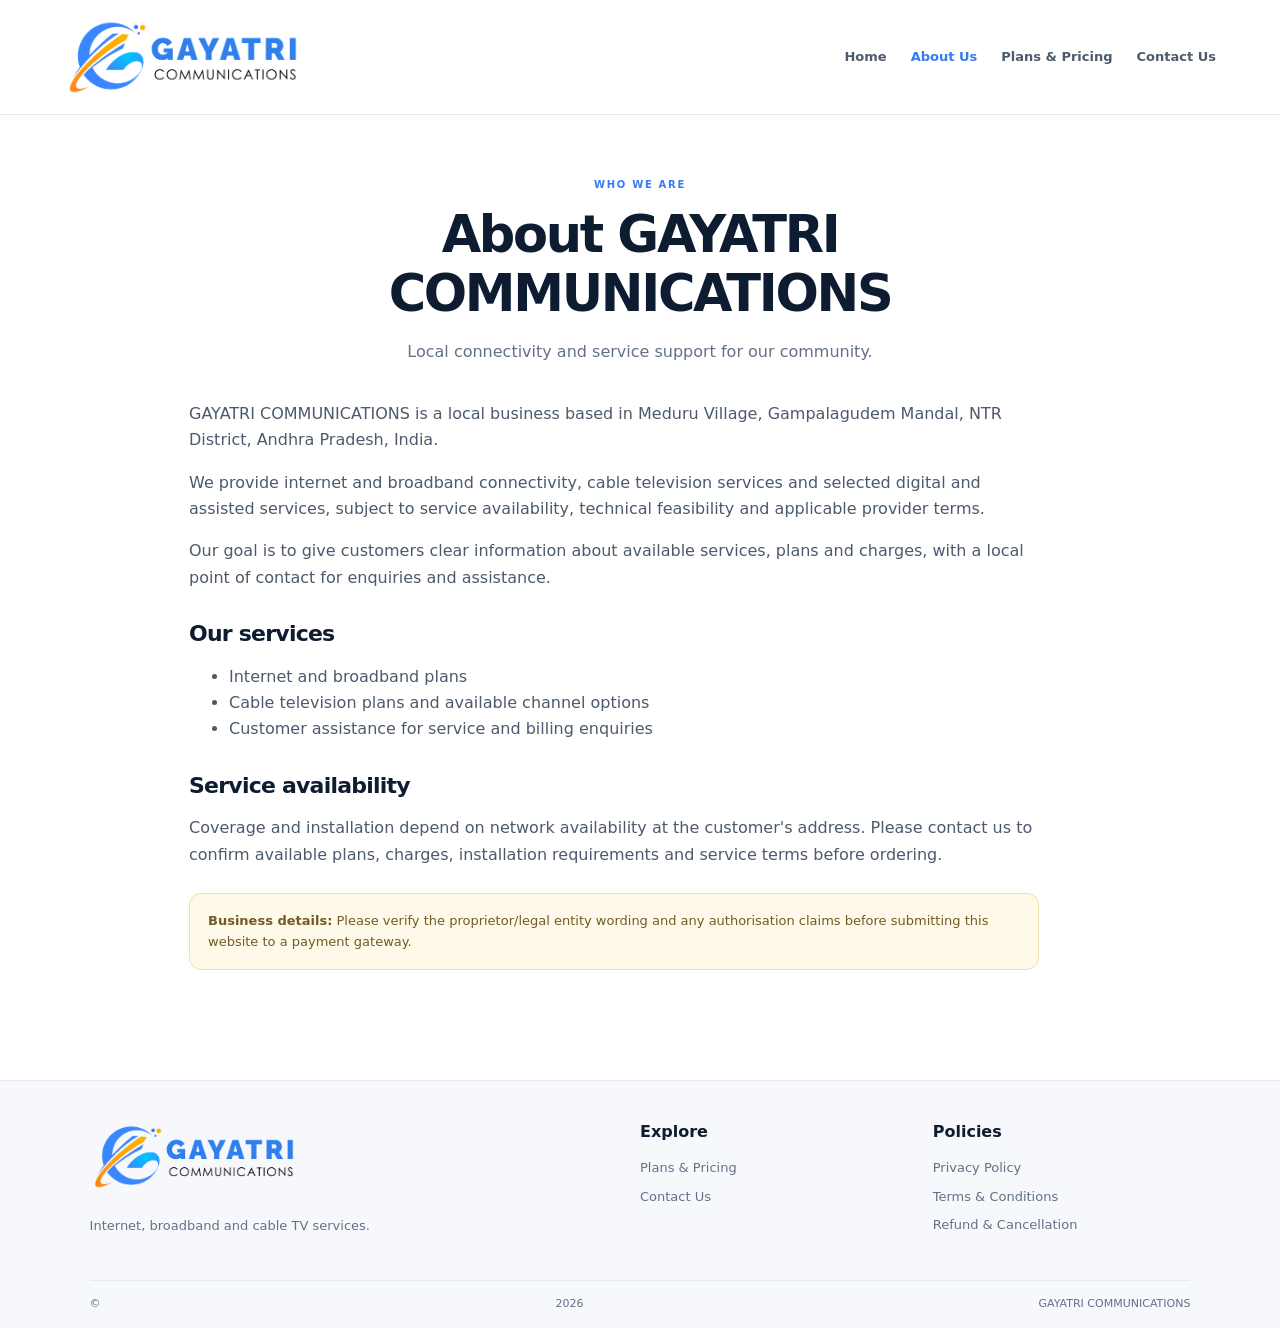
==== about-us.html @ 08e88072 "Add files via upload" ====
<!doctype html><html lang="en"><head><meta charset="utf-8"><meta name="viewport" content="width=device-width,initial-scale=1"><title>About Us | GAYATRI COMMUNICATIONS</title><link rel="icon" href="logo-small.png"><link rel="stylesheet" href="styles.css"></head><body><header class="header"><a class="brand" href="index.html"><img src="logo.png" alt="GAYATRI COMMUNICATIONS logo"></a><button class="menu" aria-label="Toggle menu" onclick="document.querySelector('.nav').classList.toggle('show')">☰</button><nav class="nav"><a href="index.html">Home</a><a class="active" href="about-us.html">About Us</a><a href="services.html">Plans & Pricing</a><a href="contact-us.html">Contact Us</a></nav></header><main class="page"><div class="page-head"><span class="eyebrow">WHO WE ARE</span><h1>About GAYATRI COMMUNICATIONS</h1><p>Local connectivity and service support for our community.</p></div><section class="prose"><p>GAYATRI COMMUNICATIONS is a local business based in Meduru Village, Gampalagudem Mandal, NTR District, Andhra Pradesh, India.</p><p>We provide internet and broadband connectivity, cable television services and selected digital and assisted services, subject to service availability, technical feasibility and applicable provider terms.</p><p>Our goal is to give customers clear information about available services, plans and charges, with a local point of contact for enquiries and assistance.</p><h2>Our services</h2><ul><li>Internet and broadband plans</li><li>Cable television plans and available channel options</li><li>Customer assistance for service and billing enquiries</li></ul><h2>Service availability</h2><p>Coverage and installation depend on network availability at the customer's address. Please contact us to confirm available plans, charges, installation requirements and service terms before ordering.</p><div class="notice"><strong>Business details:</strong> Please verify the proprietor/legal entity wording and any authorisation claims before submitting this website to a payment gateway.</div></section></main>
<footer><div class="footer-main"><div class="footer-about"><img src="logo.png" alt="GAYATRI COMMUNICATIONS"><p>Internet, broadband and cable TV services.</p></div><div><h4>Explore</h4><a href="services.html">Plans & Pricing</a><a href="contact-us.html">Contact Us</a></div><div><h4>Policies</h4><a href="privacy-policy.html">Privacy Policy</a><a href="terms-and-conditions.html">Terms & Conditions</a><a href="refund-policy.html">Refund & Cancellation</a></div></div><div class="footer-bottom">© <span id="year"></span> GAYATRI COMMUNICATIONS</div></footer><script src="script.js"></script></body></html>
---- styles.css ----
:root{--blue:#347cf0;--blue2:#11b6e8;--orange:#ff9c18;--ink:#13223a;--muted:#637187;--line:#e3eaf2;--pale:#f4f8ff;--navy:#0e1c32}*{box-sizing:border-box}html{scroll-behavior:smooth}body{margin:0;font-family:Inter,system-ui,-apple-system,"Segoe UI",Arial,sans-serif;color:var(--ink);line-height:1.65;background:#fff}a{color:inherit;text-decoration:none}.header{display:flex;align-items:center;justify-content:space-between;gap:25px;padding:14px max(5vw,20px);border-bottom:1px solid var(--line);background:#fff;position:sticky;top:0;z-index:10}.brand img{width:240px;max-width:35vw;height:auto;display:block}.nav{display:flex;gap:24px;align-items:center;font-size:13px;font-weight:700}.nav a{color:#4e5b6d}.nav a:hover,.nav a.active{color:var(--blue)}.menu{display:none;border:1px solid var(--line);background:white;border-radius:9px;padding:7px 12px;font-size:20px}.hero{display:grid;grid-template-columns:1.2fr .8fr;gap:30px;align-items:center;padding:85px max(7vw,24px) 90px;background:radial-gradient(ellipse at 82% 20%,#d8f6ff 0,transparent 36%),linear-gradient(125deg,#f5f8ff,#fff 65%);overflow:hidden}.hero-copy{max-width:680px}.pill{display:inline-block;background:#e7f1ff;color:#2368ca;border-radius:100px;padding:7px 12px;font-size:10px;font-weight:850;letter-spacing:.12em}.hero h1{font-size:clamp(40px,5.3vw,68px);line-height:1.08;letter-spacing:-.055em;color:var(--navy);margin:22px 0}.hero h1 em{font-style:normal;color:var(--blue)}.hero-copy>p{color:var(--muted);max-width:600px}.buttons{display:flex;gap:12px;flex-wrap:wrap;margin-top:26px}.btn{display:inline-flex;align-items:center;gap:12px;padding:12px 19px;border-radius:10px;background:var(--blue);color:#fff;font-size:13px;font-weight:800;border:1px solid var(--blue)}.btn:hover{filter:brightness(.94)}.btn.secondary{background:white;color:var(--blue)}.small{font-size:12px}.muted{color:var(--muted)}.hero-art{height:330px;position:relative;display:grid;place-items:center}.orbit{position:absolute;border:1px solid #b8e5ff;border-radius:50%;transform:rotate(-24deg)}.orbit1{width:330px;height:250px}.orbit2{width:250px;height:340px}.signal{width:185px;height:185px;border-radius:48px;display:grid;place-items:center;font-size:130px;color:white;background:linear-gradient(145deg,var(--blue),var(--blue2));box-shadow:0 28px 60px #347cf044;transform:rotate(-9deg)}.art-card{position:absolute;bottom:18px;right:0;background:#fff;border:1px solid var(--line);border-radius:14px;padding:15px 22px;box-shadow:0 15px 40px #0e1c3212;font-size:14px}.art-card span:last-child{font-size:12px;color:var(--muted)}.art-dot{display:inline-block;width:8px;height:8px;border-radius:50%;background:#1fb981;margin-right:7px}.trust{display:grid;grid-template-columns:repeat(3,1fr);padding:23px max(7vw,24px);background:var(--navy);color:#fff;gap:20px}.trust div{display:flex;flex-direction:column}.trust b{font-size:15px}.trust span{font-size:12px;color:#bdcbe0}.section{padding:78px max(7vw,24px)}.section-title{text-align:center;max-width:660px;margin:0 auto 32px}.eyebrow{font-size:10px;letter-spacing:.17em;font-weight:900;color:var(--blue)}h2{font-size:clamp(27px,3.4vw,39px);line-height:1.2;letter-spacing:-.035em;color:var(--navy);margin:10px 0}.section-title p,.plan-preview p,.cta p{color:var(--muted)}.service-grid{display:grid;grid-template-columns:repeat(3,1fr);gap:18px}.service-card{padding:27px;border:1px solid var(--line);border-radius:17px;box-shadow:0 10px 30px #0e1c3207}.service-icon{display:grid;place-items:center;width:47px;height:47px;border-radius:14px;background:#e6f3ff;color:var(--blue);font-size:27px}.service-card h3{margin:17px 0 7px;color:var(--navy)}.service-card p{color:var(--muted);font-size:14px}.service-card>a{display:inline-block;color:var(--blue);font-size:13px;font-weight:800;margin-top:10px}.plan-preview{margin:0 max(7vw,24px) 75px;padding:32px;border:1px solid var(--line);border-radius:18px;display:flex;align-items:center;justify-content:space-between;gap:20px;background:var(--pale)}.plan-preview h2{max-width:570px}.plan-preview p{margin-bottom:0}.cta{background:var(--navy);padding:38px max(7vw,24px);display:flex;justify-content:space-between;align-items:center;gap:25px;color:#fff}.cta h2{color:#fff}.cta p{color:#c5d2e4}.btn.light{background:#fff;color:var(--navy);border-color:#fff}footer{background:#f6f8fc;padding:38px max(7vw,24px) 15px;border-top:1px solid var(--line)}.footer-main{display:grid;grid-template-columns:2fr 1fr 1fr;gap:35px;padding-bottom:30px}.footer-about img{width:210px;max-width:100%}.footer-about p{max-width:300px;color:var(--muted);font-size:13px}.footer-main h4{margin:0 0 12px;color:var(--navy)}.footer-main>div:not(:first-child)>a{display:block;font-size:13px;color:var(--muted);margin:7px 0}.footer-bottom{border-top:1px solid var(--line);padding-top:14px;display:flex;justify-content:space-between;gap:15px;color:var(--muted);font-size:11px}.page{max-width:950px;margin:0 auto;padding:55px 24px 85px;min-height:58vh}.page.wide{max-width:1120px}.page-head{text-align:center;margin-bottom:35px}.page-head h1{font-size:clamp(34px,5vw,51px);line-height:1.15;letter-spacing:-.045em;color:var(--navy);margin:10px 0}.page-head p{color:var(--muted)}.prose{max-width:850px}.prose h2{font-size:22px;margin-top:30px}.prose p,.prose li{color:#4c5a6c}.notice{margin:25px 0;padding:16px 18px;border-radius:12px;border:1px solid #f1dfad;background:#fff9e9;color:#725b24;font-size:13px}.contact-layout{display:grid;grid-template-columns:1.1fr .9fr;gap:22px}.contact-card,.contact-side{border:1px solid var(--line);border-radius:17px;padding:27px}.contact-card h2,.contact-side h2{font-size:23px}.contact-card p{color:var(--muted);font-size:14px}.contact-card a{color:var(--blue);font-weight:650}.contact-side{background:var(--pale)}.contact-side p{font-size:14px;color:var(--muted)}.tax-note{display:inline-block!important;background:#fff6e7;color:#815313!important;border:1px solid #f3dfb8;padding:9px 14px;border-radius:9px;font-size:13px}.pricing-grid{display:grid;grid-template-columns:1fr 1fr;gap:22px}.price-panel{border:1px solid var(--line);border-radius:18px;padding:26px;overflow:hidden}.price-panel h2{font-size:26px;margin:4px 0}.price-panel>p{margin-top:0;font-size:13px}.price-panel.featured{border-color:#a8cbff;box-shadow:0 12px 36px #347cf014}.popular{display:inline-block;background:#e8f2ff;color:#2465bf;border-radius:30px;padding:5px 10px;font-size:9px;font-weight:900;letter-spacing:.1em}.price-list{margin-top:20px}.price-row{display:flex;justify-content:space-between;align-items:center;gap:12px;padding:15px 0;border-bottom:1px solid var(--line)}.price-row:last-child{border-bottom:0}.price-row b{display:block;font-size:15px;color:var(--navy)}.price-row small{display:block;color:var(--muted);font-size:11px}.price-row strong{color:#09824b;font-size:21px;white-space:nowrap}.price-row strong span{display:block;text-align:right;font-size:10px;font-weight:500;color:var(--muted)}.offer{margin:25px 0;padding:27px;border-radius:16px;background:var(--pale);border:1px solid var(--line)}.offer h2{font-size:26px}.offer p{color:#4c5a6c}.center{text-align:center;margin-top:30px}@media(max-width:760px){.header{flex-wrap:wrap}.brand img{width:190px;max-width:55vw}.menu{display:block}.nav{display:none;width:100%;flex-direction:column;align-items:flex-start;gap:12px;padding:8px 0}.nav.show{display:flex}.hero{grid-template-columns:1fr;padding-top:58px;padding-bottom:55px}.hero-art{height:240px}.signal{width:140px;height:140px;font-size:100px}.orbit1{width:250px;height:190px}.orbit2{width:190px;height:250px}.trust{padding:20px 24px;grid-template-columns:1fr;gap:13px}.section{padding:55px 22px}.service-grid,.pricing-grid,.contact-layout{grid-template-columns:1fr}.plan-preview,.cta{align-items:flex-start;flex-direction:column}.plan-preview{margin:0 22px 55px;padding:24px}.footer-main{grid-template-columns:1fr 1fr;gap:24px}.footer-about{grid-column:1/-1}.footer-bottom{flex-direction:column;gap:5px}.page{padding:40px 20px 65px}.price-panel{padding:20px}.price-row strong{font-size:19px}}
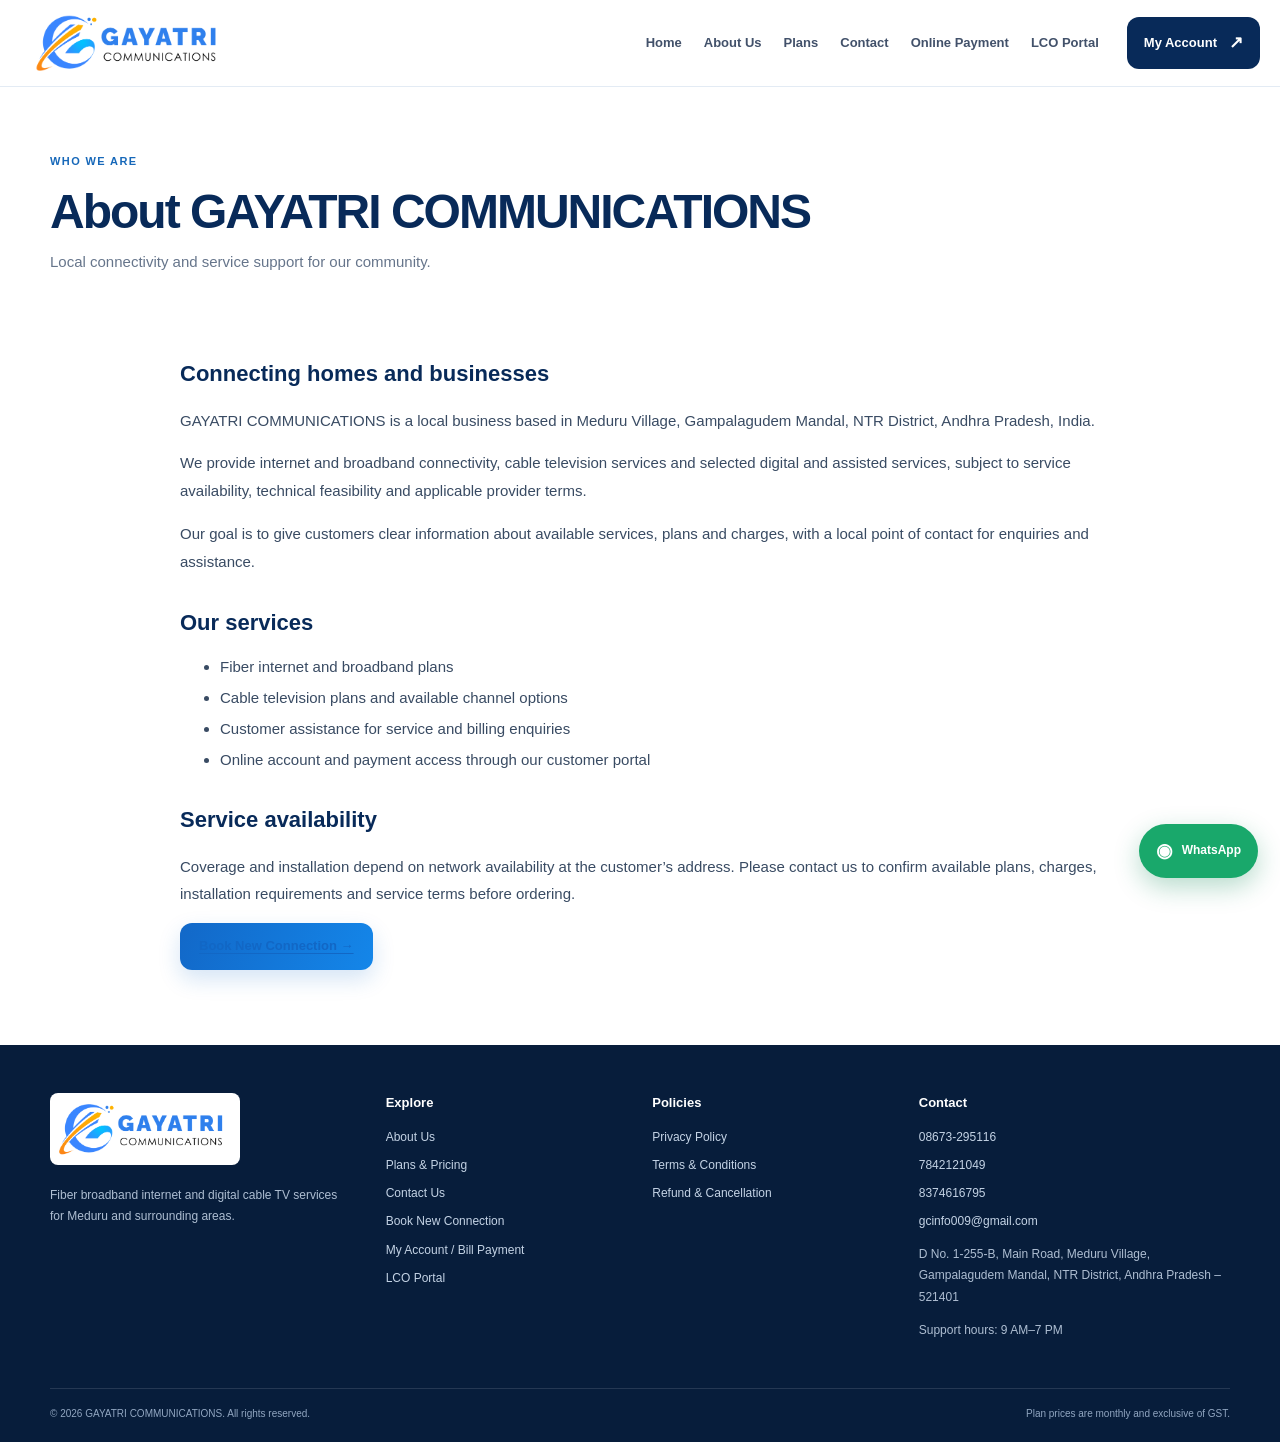
==== commit e43798a9: "Add files via upload" ====
--- a/about-us.html
+++ b/about-us.html
@@ -1,2 +1 @@
-<!doctype html><html lang="en"><head><meta charset="utf-8"><meta name="viewport" content="width=device-width,initial-scale=1"><title>About Us | GAYATRI COMMUNICATIONS</title><link rel="icon" href="logo-small.png"><link rel="stylesheet" href="styles.css"></head><body><header class="header"><a class="brand" href="index.html"><img src="logo.png" alt="GAYATRI COMMUNICATIONS logo"></a><button class="menu" aria-label="Toggle menu" onclick="document.querySelector('.nav').classList.toggle('show')">☰</button><nav class="nav"><a href="index.html">Home</a><a class="active" href="about-us.html">About Us</a><a href="services.html">Plans & Pricing</a><a href="contact-us.html">Contact Us</a></nav></header><main class="page"><div class="page-head"><span class="eyebrow">WHO WE ARE</span><h1>About GAYATRI COMMUNICATIONS</h1><p>Local connectivity and service support for our community.</p></div><section class="prose"><p>GAYATRI COMMUNICATIONS is a local business based in Meduru Village, Gampalagudem Mandal, NTR District, Andhra Pradesh, India.</p><p>We provide internet and broadband connectivity, cable television services and selected digital and assisted services, subject to service availability, technical feasibility and applicable provider terms.</p><p>Our goal is to give customers clear information about available services, plans and charges, with a local point of contact for enquiries and assistance.</p><h2>Our services</h2><ul><li>Internet and broadband plans</li><li>Cable television plans and available channel options</li><li>Customer assistance for service and billing enquiries</li></ul><h2>Service availability</h2><p>Coverage and installation depend on network availability at the customer's address. Please contact us to confirm available plans, charges, installation requirements and service terms before ordering.</p><div class="notice"><strong>Business details:</strong> Please verify the proprietor/legal entity wording and any authorisation claims before submitting this website to a payment gateway.</div></section></main>
-<footer><div class="footer-main"><div class="footer-about"><img src="logo.png" alt="GAYATRI COMMUNICATIONS"><p>Internet, broadband and cable TV services.</p></div><div><h4>Explore</h4><a href="services.html">Plans & Pricing</a><a href="contact-us.html">Contact Us</a></div><div><h4>Policies</h4><a href="privacy-policy.html">Privacy Policy</a><a href="terms-and-conditions.html">Terms & Conditions</a><a href="refund-policy.html">Refund & Cancellation</a></div></div><div class="footer-bottom">© <span id="year"></span> GAYATRI COMMUNICATIONS</div></footer><script src="script.js"></script></body></html>+<!doctype html><html lang="en"><head><meta charset="utf-8"><meta name="viewport" content="width=device-width,initial-scale=1"><meta name="description" content="Learn about GAYATRI COMMUNICATIONS, a local provider of broadband internet and digital cable TV services in Meduru, Andhra Pradesh."><meta name="theme-color" content="#092b5b"><title>About Us | GAYATRI COMMUNICATIONS</title><link rel="icon" href="logo-small.png"><link rel="stylesheet" href="styles.css"></head><body><header class="site-header"><div class="header-inner"><a class="brand" href="index.html" aria-label="GAYATRI COMMUNICATIONS home"><img src="logo.png" alt="GAYATRI COMMUNICATIONS"></a><button class="menu-toggle" aria-label="Open navigation" aria-expanded="false">☰</button><nav class="site-nav" aria-label="Main navigation"><a href="index.html">Home</a><a href="about-us.html">About Us</a><a href="services.html">Plans</a><a href="contact-us.html">Contact</a><a href="https://myaccount.gcinfo.in" target="_blank" rel="noopener noreferrer">Online Payment</a><a href="https://sms.vdigital.co.in/login" target="_blank" rel="noopener noreferrer">LCO Portal</a></nav><a class="header-cta" href="https://myaccount.gcinfo.in" target="_blank" rel="noopener noreferrer">My Account <span>↗</span></a></div></header><main><section class="page-hero section-wrap"><span class="eyebrow">WHO WE ARE</span><h1>About GAYATRI COMMUNICATIONS</h1><p>Local connectivity and service support for our community.</p></section><section class="section-wrap prose-page"><h2>Connecting homes and businesses</h2><p>GAYATRI COMMUNICATIONS is a local business based in Meduru Village, Gampalagudem Mandal, NTR District, Andhra Pradesh, India.</p><p>We provide internet and broadband connectivity, cable television services and selected digital and assisted services, subject to service availability, technical feasibility and applicable provider terms.</p><p>Our goal is to give customers clear information about available services, plans and charges, with a local point of contact for enquiries and assistance.</p><h2>Our services</h2><ul><li>Fiber internet and broadband plans</li><li>Cable television plans and available channel options</li><li>Customer assistance for service and billing enquiries</li><li>Online account and payment access through our customer portal</li></ul><h2>Service availability</h2><p>Coverage and installation depend on network availability at the customer’s address. Please contact us to confirm available plans, charges, installation requirements and service terms before ordering.</p><a class="btn btn-primary" href="https://myaccount.gcinfo.in/book-connection" target="_blank" rel="noopener noreferrer">Book New Connection →</a></section></main><footer class="site-footer"><div class="footer-grid"><div class="footer-brand"><a href="index.html"><img src="logo.png" alt="GAYATRI COMMUNICATIONS"></a><p>Fiber broadband internet and digital cable TV services for Meduru and surrounding areas.</p></div><div><h3>Explore</h3><a href="about-us.html">About Us</a><a href="services.html">Plans & Pricing</a><a href="contact-us.html">Contact Us</a><a href="https://myaccount.gcinfo.in/book-connection" target="_blank" rel="noopener noreferrer">Book New Connection</a><a href="https://myaccount.gcinfo.in" target="_blank" rel="noopener noreferrer">My Account / Bill Payment</a><a href="https://sms.vdigital.co.in/login" target="_blank" rel="noopener noreferrer">LCO Portal</a></div><div><h3>Policies</h3><a href="privacy-policy.html">Privacy Policy</a><a href="terms-and-conditions.html">Terms &amp; Conditions</a><a href="refund-policy.html">Refund &amp; Cancellation</a></div><div><h3>Contact</h3><a href="tel:08673295116">08673-295116</a><a href="tel:7842121049">7842121049</a><a href="tel:8374616795">8374616795</a><a href="mailto:gcinfo009@gmail.com">gcinfo009@gmail.com</a><p>D No. 1-255-B, Main Road, Meduru Village, Gampalagudem Mandal, NTR District, Andhra Pradesh – 521401</p><p>Support hours: 9 AM–7 PM</p></div></div><div class="footer-bottom"><span>© <span id="year"></span> GAYATRI COMMUNICATIONS. All rights reserved.</span><span>Plan prices are monthly and exclusive of GST.</span></div></footer><a class="floating-wa" href="https://wa.me/918374616795?text=Hello%20GAYATRI%20COMMUNICATIONS%2C%20I%20need%20assistance." target="_blank" rel="noopener noreferrer" aria-label="Chat with GAYATRI COMMUNICATIONS on WhatsApp"><span aria-hidden="true">◉</span><b>WhatsApp</b></a><script src="script.js" defer></script></body></html>
--- a/styles.css
+++ b/styles.css
@@ -1 +1,3 @@
-:root{--blue:#347cf0;--blue2:#11b6e8;--orange:#ff9c18;--ink:#13223a;--muted:#637187;--line:#e3eaf2;--pale:#f4f8ff;--navy:#0e1c32}*{box-sizing:border-box}html{scroll-behavior:smooth}body{margin:0;font-family:Inter,system-ui,-apple-system,"Segoe UI",Arial,sans-serif;color:var(--ink);line-height:1.65;background:#fff}a{color:inherit;text-decoration:none}.header{display:flex;align-items:center;justify-content:space-between;gap:25px;padding:14px max(5vw,20px);border-bottom:1px solid var(--line);background:#fff;position:sticky;top:0;z-index:10}.brand img{width:240px;max-width:35vw;height:auto;display:block}.nav{display:flex;gap:24px;align-items:center;font-size:13px;font-weight:700}.nav a{color:#4e5b6d}.nav a:hover,.nav a.active{color:var(--blue)}.menu{display:none;border:1px solid var(--line);background:white;border-radius:9px;padding:7px 12px;font-size:20px}.hero{display:grid;grid-template-columns:1.2fr .8fr;gap:30px;align-items:center;padding:85px max(7vw,24px) 90px;background:radial-gradient(ellipse at 82% 20%,#d8f6ff 0,transparent 36%),linear-gradient(125deg,#f5f8ff,#fff 65%);overflow:hidden}.hero-copy{max-width:680px}.pill{display:inline-block;background:#e7f1ff;color:#2368ca;border-radius:100px;padding:7px 12px;font-size:10px;font-weight:850;letter-spacing:.12em}.hero h1{font-size:clamp(40px,5.3vw,68px);line-height:1.08;letter-spacing:-.055em;color:var(--navy);margin:22px 0}.hero h1 em{font-style:normal;color:var(--blue)}.hero-copy>p{color:var(--muted);max-width:600px}.buttons{display:flex;gap:12px;flex-wrap:wrap;margin-top:26px}.btn{display:inline-flex;align-items:center;gap:12px;padding:12px 19px;border-radius:10px;background:var(--blue);color:#fff;font-size:13px;font-weight:800;border:1px solid var(--blue)}.btn:hover{filter:brightness(.94)}.btn.secondary{background:white;color:var(--blue)}.small{font-size:12px}.muted{color:var(--muted)}.hero-art{height:330px;position:relative;display:grid;place-items:center}.orbit{position:absolute;border:1px solid #b8e5ff;border-radius:50%;transform:rotate(-24deg)}.orbit1{width:330px;height:250px}.orbit2{width:250px;height:340px}.signal{width:185px;height:185px;border-radius:48px;display:grid;place-items:center;font-size:130px;color:white;background:linear-gradient(145deg,var(--blue),var(--blue2));box-shadow:0 28px 60px #347cf044;transform:rotate(-9deg)}.art-card{position:absolute;bottom:18px;right:0;background:#fff;border:1px solid var(--line);border-radius:14px;padding:15px 22px;box-shadow:0 15px 40px #0e1c3212;font-size:14px}.art-card span:last-child{font-size:12px;color:var(--muted)}.art-dot{display:inline-block;width:8px;height:8px;border-radius:50%;background:#1fb981;margin-right:7px}.trust{display:grid;grid-template-columns:repeat(3,1fr);padding:23px max(7vw,24px);background:var(--navy);color:#fff;gap:20px}.trust div{display:flex;flex-direction:column}.trust b{font-size:15px}.trust span{font-size:12px;color:#bdcbe0}.section{padding:78px max(7vw,24px)}.section-title{text-align:center;max-width:660px;margin:0 auto 32px}.eyebrow{font-size:10px;letter-spacing:.17em;font-weight:900;color:var(--blue)}h2{font-size:clamp(27px,3.4vw,39px);line-height:1.2;letter-spacing:-.035em;color:var(--navy);margin:10px 0}.section-title p,.plan-preview p,.cta p{color:var(--muted)}.service-grid{display:grid;grid-template-columns:repeat(3,1fr);gap:18px}.service-card{padding:27px;border:1px solid var(--line);border-radius:17px;box-shadow:0 10px 30px #0e1c3207}.service-icon{display:grid;place-items:center;width:47px;height:47px;border-radius:14px;background:#e6f3ff;color:var(--blue);font-size:27px}.service-card h3{margin:17px 0 7px;color:var(--navy)}.service-card p{color:var(--muted);font-size:14px}.service-card>a{display:inline-block;color:var(--blue);font-size:13px;font-weight:800;margin-top:10px}.plan-preview{margin:0 max(7vw,24px) 75px;padding:32px;border:1px solid var(--line);border-radius:18px;display:flex;align-items:center;justify-content:space-between;gap:20px;background:var(--pale)}.plan-preview h2{max-width:570px}.plan-preview p{margin-bottom:0}.cta{background:var(--navy);padding:38px max(7vw,24px);display:flex;justify-content:space-between;align-items:center;gap:25px;color:#fff}.cta h2{color:#fff}.cta p{color:#c5d2e4}.btn.light{background:#fff;color:var(--navy);border-color:#fff}footer{background:#f6f8fc;padding:38px max(7vw,24px) 15px;border-top:1px solid var(--line)}.footer-main{display:grid;grid-template-columns:2fr 1fr 1fr;gap:35px;padding-bottom:30px}.footer-about img{width:210px;max-width:100%}.footer-about p{max-width:300px;color:var(--muted);font-size:13px}.footer-main h4{margin:0 0 12px;color:var(--navy)}.footer-main>div:not(:first-child)>a{display:block;font-size:13px;color:var(--muted);margin:7px 0}.footer-bottom{border-top:1px solid var(--line);padding-top:14px;display:flex;justify-content:space-between;gap:15px;color:var(--muted);font-size:11px}.page{max-width:950px;margin:0 auto;padding:55px 24px 85px;min-height:58vh}.page.wide{max-width:1120px}.page-head{text-align:center;margin-bottom:35px}.page-head h1{font-size:clamp(34px,5vw,51px);line-height:1.15;letter-spacing:-.045em;color:var(--navy);margin:10px 0}.page-head p{color:var(--muted)}.prose{max-width:850px}.prose h2{font-size:22px;margin-top:30px}.prose p,.prose li{color:#4c5a6c}.notice{margin:25px 0;padding:16px 18px;border-radius:12px;border:1px solid #f1dfad;background:#fff9e9;color:#725b24;font-size:13px}.contact-layout{display:grid;grid-template-columns:1.1fr .9fr;gap:22px}.contact-card,.contact-side{border:1px solid var(--line);border-radius:17px;padding:27px}.contact-card h2,.contact-side h2{font-size:23px}.contact-card p{color:var(--muted);font-size:14px}.contact-card a{color:var(--blue);font-weight:650}.contact-side{background:var(--pale)}.contact-side p{font-size:14px;color:var(--muted)}.tax-note{display:inline-block!important;background:#fff6e7;color:#815313!important;border:1px solid #f3dfb8;padding:9px 14px;border-radius:9px;font-size:13px}.pricing-grid{display:grid;grid-template-columns:1fr 1fr;gap:22px}.price-panel{border:1px solid var(--line);border-radius:18px;padding:26px;overflow:hidden}.price-panel h2{font-size:26px;margin:4px 0}.price-panel>p{margin-top:0;font-size:13px}.price-panel.featured{border-color:#a8cbff;box-shadow:0 12px 36px #347cf014}.popular{display:inline-block;background:#e8f2ff;color:#2465bf;border-radius:30px;padding:5px 10px;font-size:9px;font-weight:900;letter-spacing:.1em}.price-list{margin-top:20px}.price-row{display:flex;justify-content:space-between;align-items:center;gap:12px;padding:15px 0;border-bottom:1px solid var(--line)}.price-row:last-child{border-bottom:0}.price-row b{display:block;font-size:15px;color:var(--navy)}.price-row small{display:block;color:var(--muted);font-size:11px}.price-row strong{color:#09824b;font-size:21px;white-space:nowrap}.price-row strong span{display:block;text-align:right;font-size:10px;font-weight:500;color:var(--muted)}.offer{margin:25px 0;padding:27px;border-radius:16px;background:var(--pale);border:1px solid var(--line)}.offer h2{font-size:26px}.offer p{color:#4c5a6c}.center{text-align:center;margin-top:30px}@media(max-width:760px){.header{flex-wrap:wrap}.brand img{width:190px;max-width:55vw}.menu{display:block}.nav{display:none;width:100%;flex-direction:column;align-items:flex-start;gap:12px;padding:8px 0}.nav.show{display:flex}.hero{grid-template-columns:1fr;padding-top:58px;padding-bottom:55px}.hero-art{height:240px}.signal{width:140px;height:140px;font-size:100px}.orbit1{width:250px;height:190px}.orbit2{width:190px;height:250px}.trust{padding:20px 24px;grid-template-columns:1fr;gap:13px}.section{padding:55px 22px}.service-grid,.pricing-grid,.contact-layout{grid-template-columns:1fr}.plan-preview,.cta{align-items:flex-start;flex-direction:column}.plan-preview{margin:0 22px 55px;padding:24px}.footer-main{grid-template-columns:1fr 1fr;gap:24px}.footer-about{grid-column:1/-1}.footer-bottom{flex-direction:column;gap:5px}.page{padding:40px 20px 65px}.price-panel{padding:20px}.price-row strong{font-size:19px}}+:root{--navy:#082a59;--blue:#1267c5;--blue2:#1685e8;--cyan:#39c3ec;--ink:#13233c;--muted:#66758b;--line:#e4eaf2;--pale:#f4f8fd;--green:#159b68;--radius:22px;--shadow:0 18px 48px rgba(11,46,91,.09)}*{box-sizing:border-box}html{scroll-behavior:smooth;scroll-padding-top:100px}body{margin:0;color:var(--ink);font-family:Arial,'Segoe UI',sans-serif;line-height:1.6;background:#fff}a{color:inherit;text-decoration:none}img{max-width:100%;height:auto}button,input,select,textarea{font:inherit}.section-wrap{width:min(1180px,calc(100% - 40px));margin-inline:auto}.site-header{position:sticky;top:0;z-index:50;background:rgba(255,255,255,.96);border-bottom:1px solid rgba(220,230,242,.8);backdrop-filter:blur(14px)}.header-inner{max-width:1240px;width:calc(100% - 40px);min-height:86px;margin:auto;display:flex;align-items:center;gap:28px}.brand{display:flex;align-items:center;flex-shrink:0}.brand img{width:214px;max-height:68px;object-fit:contain}.site-nav{display:flex;align-items:center;justify-content:center;gap:22px;margin-left:auto}.site-nav a{font-size:13px;font-weight:700;color:#42516a;white-space:nowrap;transition:color .2s}.site-nav a:hover,.site-nav a:focus{color:var(--blue)}.header-cta{display:inline-flex;align-items:center;gap:12px;background:var(--navy);color:#fff;padding:12px 17px;border-radius:12px;font-size:13px;font-weight:700;white-space:nowrap}.header-cta span{font-size:17px}.menu-toggle{display:none;background:#eef4fb;border:0;border-radius:10px;padding:8px 12px;font-size:23px;color:var(--navy)}.hero{display:grid;grid-template-columns:1.02fr .98fr;gap:42px;align-items:center;padding-top:56px;padding-bottom:60px}.eyebrow{display:inline-flex;align-items:center;gap:8px;color:#1768b9;font-size:11px;font-weight:800;letter-spacing:1.4px;text-transform:uppercase}.eyebrow i{width:8px;height:8px;border-radius:50%;background:#16b5dc;box-shadow:0 0 0 4px #e1f7fc}.hero h1,.page-hero h1{font-family:Arial,'Segoe UI',sans-serif;font-size:clamp(38px,4.5vw,60px);line-height:1.12;letter-spacing:-2px;color:var(--navy);margin:18px 0}.hero h1 span{color:var(--blue2)}.hero-lead{font-size:17px;max-width:570px;color:#65748a;line-height:1.8}.hero-buttons,.cta-buttons,.form-buttons{display:flex;flex-wrap:wrap;gap:12px;margin-top:27px}.btn{border:0;display:inline-flex;align-items:center;justify-content:center;gap:12px;padding:13px 19px;border-radius:12px;font-size:13px;font-weight:800;cursor:pointer;transition:transform .2s,box-shadow .2s}.btn:hover{transform:translateY(-2px)}.btn-primary{background:linear-gradient(110deg,#1268c8,#1486e9);color:white;box-shadow:0 9px 22px rgba(18,103,197,.18)}.btn-outline{border:1px solid #cdd9e8;color:var(--navy);background:white}.btn-light{background:#edf5ff;color:#155da9;width:100%;margin-top:18px}.btn-white{background:#fff;color:var(--navy)}.btn-whatsapp{background:#19a86b;color:#fff}.hero-trust{display:flex;flex-wrap:wrap;gap:15px;margin-top:25px;color:#5f6e82;font-size:11px;font-weight:700}.hero-trust span::first-letter{color:#13a66b}.hero-visual{position:relative;min-width:0}.hero-visual>img{display:block;width:100%;aspect-ratio:716/505;object-fit:cover;border-radius:26px;box-shadow:0 24px 65px rgba(14,73,133,.18)}.visual-tag{position:absolute;left:-20px;bottom:22px;display:flex;align-items:center;gap:12px;background:white;padding:14px 18px;border-radius:15px;box-shadow:var(--shadow)}.visual-tag strong,.visual-tag small{display:block}.visual-tag strong{font-size:12px;color:var(--navy)}.visual-tag small{font-size:11px;color:var(--muted);margin-top:2px}.signal-dot{width:12px;height:12px;background:#1bb77a;border-radius:50%;box-shadow:0 0 0 5px #e4f8ef}.benefit-band{background:#f5f9fe;border-top:1px solid #edf2f8;border-bottom:1px solid #edf2f8}.benefit-grid{display:grid;grid-template-columns:repeat(4,1fr);gap:24px;padding-top:28px;padding-bottom:28px}.benefit-grid article{display:flex;align-items:flex-start;gap:13px}.benefit-icon,.round-icon,.action-icon{display:grid;place-items:center;flex-shrink:0;width:44px;height:44px;border-radius:13px;background:#e5f2ff;color:#1768c2;font-size:23px;font-weight:700}.benefit-grid h3{font-size:14px;margin:0 0 4px;color:var(--navy)}.benefit-grid p{font-size:12px;color:var(--muted);line-height:1.6;margin:0}.section-pad{padding-top:75px;padding-bottom:75px}.section-heading{display:flex;align-items:end;justify-content:space-between;gap:20px;margin-bottom:28px}.section-heading h2,.cta-inner h2,.page-bottom-cta h2{font-family:Arial,'Segoe UI',sans-serif;color:var(--navy);font-size:clamp(27px,3vw,38px);line-height:1.2;letter-spacing:-1px;margin:9px 0}.section-heading p{margin:0;color:var(--muted);font-size:14px}.text-link{color:var(--blue);font-size:13px;font-weight:800;white-space:nowrap}.plan-preview-grid{display:grid;grid-template-columns:1fr 1fr;gap:22px}.plan-preview{border:1px solid #e0eaf5;border-radius:20px;padding:26px;background:linear-gradient(135deg,#fff,#f5faff)}.combo-preview{background:linear-gradient(135deg,#f7fcff,#edf7ff);border-color:#d7e9fa}.preview-head{display:flex;gap:13px;align-items:center;margin-bottom:22px}.preview-head h3{font-size:18px;margin:0;color:var(--navy)}.preview-head p{margin:2px 0 0;color:var(--muted);font-size:12px}.mini-plans{display:grid;gap:0}.mini-plans>div{display:flex;justify-content:space-between;align-items:center;padding:12px 0;border-top:1px solid #e5edf6;font-size:13px}.mini-plans>div span{font-weight:700}.mini-plans strong{color:var(--navy)}.mini-plans small{font-size:10px;font-weight:500;color:var(--muted)}.pricing-disclaimer{font-size:11px;color:var(--muted);margin-top:20px}.quick-actions-section{padding-bottom:76px}.action-grid{display:grid;grid-template-columns:repeat(3,1fr);gap:18px}.action-card{display:flex;gap:15px;border:1px solid var(--line);border-radius:18px;padding:22px;box-shadow:0 8px 24px rgba(9,47,93,.035);transition:transform .2s,border-color .2s}.action-card:hover{transform:translateY(-3px);border-color:#b9d8f7}.action-card h3{font-size:16px;color:var(--navy);margin:0 0 7px}.action-card p{font-size:12px;color:var(--muted);margin:0 0 14px;line-height:1.7}.action-card strong{font-size:11px;color:var(--blue)}.cta-strip{background:linear-gradient(110deg,#082a59,#105ba8);color:white}.cta-inner{display:flex;align-items:center;justify-content:space-between;gap:24px;padding-top:38px;padding-bottom:38px}.cta-inner .eyebrow{color:#8bdcf8}.cta-inner h2{color:white;margin:8px 0}.cta-inner p{margin:0;color:#d2e4f7;font-size:13px}.cta-buttons{margin:0}.site-footer{background:#071d3b;color:#d4dfef}.footer-grid{max-width:1180px;width:calc(100% - 40px);margin:auto;display:grid;grid-template-columns:1.3fr 1fr 1fr 1.35fr;gap:36px;padding:48px 0 34px}.footer-brand img{width:190px;max-height:72px;object-fit:contain;object-position:left center;background:#fff;border-radius:8px;padding:5px}.footer-brand p,.footer-grid p{font-size:12px;line-height:1.8;color:#aebed2}.footer-grid h3{font-size:13px;color:#fff;margin:0 0 14px}.footer-grid>div:not(:first-child)>a{display:block;font-size:12px;color:#c4d3e5;margin:9px 0}.footer-grid a:hover{color:#fff}.footer-bottom{border-top:1px solid rgba(255,255,255,.12);max-width:1180px;width:calc(100% - 40px);margin:auto;padding:17px 0 20px;display:flex;justify-content:space-between;gap:15px;color:#91a6c1;font-size:10px}.floating-wa{position:fixed;z-index:45;right:22px;bottom:22px;display:flex;align-items:center;gap:9px;background:#19a86b;color:#fff;border-radius:999px;padding:12px 17px;box-shadow:0 9px 26px rgba(17,135,85,.3);font-size:12px;font-weight:800}.floating-wa span{font-size:19px}.page-hero{padding-top:60px;padding-bottom:28px}.page-hero h1{font-size:clamp(34px,4vw,48px);margin:12px 0}.page-hero p{max-width:700px;color:var(--muted);margin:0;font-size:15px}.tax-pill{display:inline-block;margin-top:20px;background:#e8f4ff;color:#165da5;border:1px solid #d1e8fc;padding:9px 14px;border-radius:999px;font-size:12px;font-weight:800}.plan-list-section{padding-top:20px}.full-plan-grid{display:grid;grid-template-columns:repeat(3,1fr);gap:18px}.plan-card{border:1px solid #e1eaf5;border-radius:18px;padding:22px;background:white;box-shadow:0 8px 28px rgba(7,48,94,.045)}.plan-speed{font-size:15px;font-weight:800;color:var(--navy)}.plan-price{font-family:Arial,'Segoe UI',sans-serif;font-size:34px;font-weight:800;color:var(--blue);letter-spacing:-1px;margin-top:10px}.plan-period{font-size:11px;color:var(--muted)}.plan-tax{display:inline-block;background:#edf8f2;color:#16744e;font-size:10px;font-weight:800;padding:5px 9px;border-radius:6px;margin-top:10px}.plan-kind{font-size:11px;color:var(--muted);margin-top:12px}.plan-card>a{display:flex;justify-content:space-between;align-items:center;margin-top:18px;padding-top:14px;border-top:1px solid var(--line);font-size:12px;font-weight:800;color:var(--blue)}.combo-plan-section{background:#f4f9ff}.offer-box{margin-top:45px;margin-bottom:30px;border:1px solid #dceafa;background:#f8fbff;border-radius:20px;padding:28px}.offer-box h2{color:var(--navy);margin:8px 0}.offer-box p{margin:7px 0;font-size:14px}.offer-box small{display:block;color:var(--muted);font-size:11px;margin-top:15px}.page-bottom-cta{text-align:center;padding-top:30px;padding-bottom:75px}.page-bottom-cta p{color:var(--muted)}.prose-page{max-width:920px;padding-top:24px;padding-bottom:75px;font-size:15px;color:#394b63}.prose-page h2{font-family:Arial,'Segoe UI',sans-serif;color:var(--navy);font-size:22px;margin:30px 0 9px}.prose-page h3{color:var(--navy)}.prose-page p{line-height:1.85}.prose-page li{margin:7px 0}.prose-page a{color:var(--blue);text-decoration:underline;text-underline-offset:3px}.policy-head{padding-bottom:10px}.policy-content{margin-top:0}.contact-layout{display:grid;grid-template-columns:.85fr 1.15fr;gap:28px;padding-top:18px;padding-bottom:80px;align-items:start}.contact-info,.contact-form{border:1px solid var(--line);border-radius:22px;padding:28px;box-shadow:0 10px 35px rgba(9,47,93,.045)}.contact-info{background:#f7faff}.contact-info h2,.contact-form h2{font-family:Arial,'Segoe UI',sans-serif;color:var(--navy);font-size:24px;margin:10px 0}.contact-info>p,.contact-form>p{font-size:13px;color:var(--muted);line-height:1.8}.contact-detail{display:flex;gap:13px;margin:21px 0}.contact-detail>span{display:grid;place-items:center;flex-shrink:0;width:38px;height:38px;background:#e4f1ff;border-radius:11px;color:var(--blue);font-size:18px}.contact-detail b,.contact-detail a,.contact-detail p{display:block;font-size:12px}.contact-detail b{color:var(--navy);margin-bottom:4px}.contact-detail a{color:#1a68b8;margin:3px 0}.contact-detail p{margin:0;color:var(--muted);line-height:1.7}.contact-whatsapp{margin-top:8px}.contact-form label{display:block;font-size:12px;font-weight:800;color:var(--navy);margin:15px 0 6px}.contact-form input,.contact-form select,.contact-form textarea{width:100%;border:1px solid #d8e2ef;border-radius:10px;background:#fff;padding:12px 13px;outline:none;color:var(--ink);font-size:13px}.contact-form input:focus,.contact-form select:focus,.contact-form textarea:focus{border-color:#5ca4e7;box-shadow:0 0 0 3px #e8f4ff}.contact-form textarea{resize:vertical}.form-buttons{margin-top:18px}.form-buttons .btn{flex:1}.form-note,.form-status{font-size:11px!important;color:var(--muted)}.form-status{color:#1267c5!important;min-height:1em}.small{font-size:11px;color:var(--muted)}
+@media(max-width:1050px){.header-inner{gap:14px}.brand img{width:170px}.site-nav{gap:13px}.site-nav a{font-size:12px}.header-cta{padding:11px 12px}.hero{gap:25px}.footer-grid{gap:24px}}@media(max-width:820px){.header-inner{min-height:74px;flex-wrap:wrap;justify-content:space-between;padding:8px 0;position:relative}.brand img{width:174px;max-height:56px}.menu-toggle{display:block;margin-left:auto}.header-cta{font-size:12px;padding:10px 12px}.site-nav{display:none;order:4;width:100%;margin:0;padding:12px 0 16px;flex-direction:column;align-items:stretch;gap:0}.site-nav.open{display:flex}.site-nav a{padding:11px 8px;border-top:1px solid #edf1f7;font-size:14px}.hero{grid-template-columns:1fr;padding-top:40px;padding-bottom:42px}.hero-copy{max-width:690px}.hero-visual{max-width:680px;margin:0 auto;width:100%}.visual-tag{left:12px;bottom:12px}.benefit-grid{grid-template-columns:repeat(2,1fr)}.action-grid{grid-template-columns:1fr}.footer-grid{grid-template-columns:repeat(2,1fr)}.contact-layout{grid-template-columns:1fr}.full-plan-grid{grid-template-columns:repeat(2,1fr)}.cta-inner{align-items:flex-start;flex-direction:column}.section-pad{padding-top:56px;padding-bottom:56px}}@media(max-width:520px){.section-wrap{width:calc(100% - 30px)}.header-inner{width:calc(100% - 28px);gap:8px}.brand img{width:142px}.header-cta{font-size:11px;padding:9px 10px}.hero{padding-top:31px}.hero h1{font-size:38px;letter-spacing:-1.3px}.hero-lead{font-size:15px}.hero-buttons .btn{width:100%}.hero-trust{gap:9px;display:grid;grid-template-columns:1fr 1fr}.hero-visual>img{border-radius:17px}.visual-tag{padding:10px 12px}.visual-tag strong{font-size:10px}.visual-tag small{font-size:9px}.benefit-grid{grid-template-columns:1fr;gap:18px}.section-heading{align-items:flex-start;flex-direction:column}.plan-preview-grid{grid-template-columns:1fr}.plan-preview{padding:20px}.footer-grid{grid-template-columns:1fr;gap:22px;padding-top:35px}.footer-bottom{flex-direction:column;gap:5px}.full-plan-grid{grid-template-columns:1fr}.plan-card{padding:20px}.page-hero{padding-top:42px}.page-hero h1{font-size:35px;letter-spacing:-1px}.contact-info,.contact-form{padding:21px}.form-buttons{flex-direction:column}.floating-wa{right:12px;bottom:12px;padding:11px 14px}.floating-wa b{display:none}.prose-page{font-size:14px}.prose-page h2{font-size:20px}.cta-buttons{width:100%}.cta-buttons .btn{flex:1}}
+@media(prefers-reduced-motion:reduce){html{scroll-behavior:auto}*,*::before,*::after{transition:none!important;animation:none!important}}
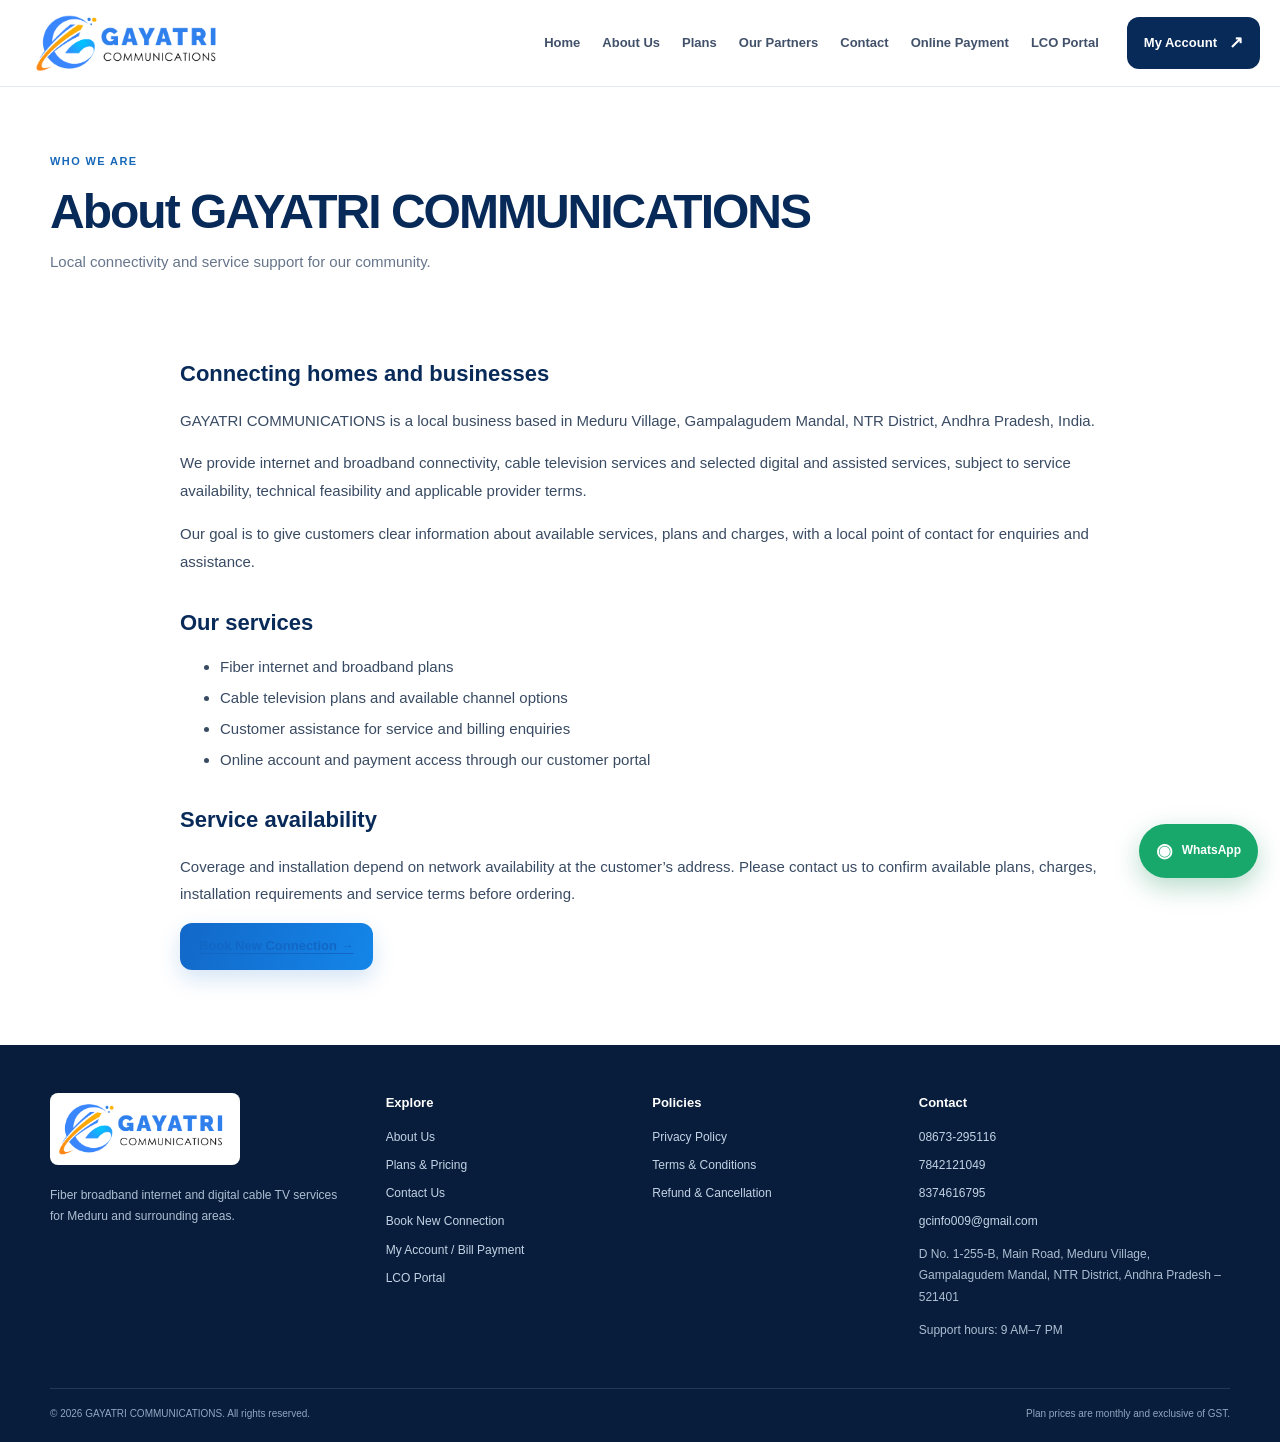
==== commit 588e8fd6: "Add files via upload" ====
--- a/about-us.html
+++ b/about-us.html
@@ -1 +1 @@
-<!doctype html><html lang="en"><head><meta charset="utf-8"><meta name="viewport" content="width=device-width,initial-scale=1"><meta name="description" content="Learn about GAYATRI COMMUNICATIONS, a local provider of broadband internet and digital cable TV services in Meduru, Andhra Pradesh."><meta name="theme-color" content="#092b5b"><title>About Us | GAYATRI COMMUNICATIONS</title><link rel="icon" href="logo-small.png"><link rel="stylesheet" href="styles.css"></head><body><header class="site-header"><div class="header-inner"><a class="brand" href="index.html" aria-label="GAYATRI COMMUNICATIONS home"><img src="logo.png" alt="GAYATRI COMMUNICATIONS"></a><button class="menu-toggle" aria-label="Open navigation" aria-expanded="false">☰</button><nav class="site-nav" aria-label="Main navigation"><a href="index.html">Home</a><a href="about-us.html">About Us</a><a href="services.html">Plans</a><a href="contact-us.html">Contact</a><a href="https://myaccount.gcinfo.in" target="_blank" rel="noopener noreferrer">Online Payment</a><a href="https://sms.vdigital.co.in/login" target="_blank" rel="noopener noreferrer">LCO Portal</a></nav><a class="header-cta" href="https://myaccount.gcinfo.in" target="_blank" rel="noopener noreferrer">My Account <span>↗</span></a></div></header><main><section class="page-hero section-wrap"><span class="eyebrow">WHO WE ARE</span><h1>About GAYATRI COMMUNICATIONS</h1><p>Local connectivity and service support for our community.</p></section><section class="section-wrap prose-page"><h2>Connecting homes and businesses</h2><p>GAYATRI COMMUNICATIONS is a local business based in Meduru Village, Gampalagudem Mandal, NTR District, Andhra Pradesh, India.</p><p>We provide internet and broadband connectivity, cable television services and selected digital and assisted services, subject to service availability, technical feasibility and applicable provider terms.</p><p>Our goal is to give customers clear information about available services, plans and charges, with a local point of contact for enquiries and assistance.</p><h2>Our services</h2><ul><li>Fiber internet and broadband plans</li><li>Cable television plans and available channel options</li><li>Customer assistance for service and billing enquiries</li><li>Online account and payment access through our customer portal</li></ul><h2>Service availability</h2><p>Coverage and installation depend on network availability at the customer’s address. Please contact us to confirm available plans, charges, installation requirements and service terms before ordering.</p><a class="btn btn-primary" href="https://myaccount.gcinfo.in/book-connection" target="_blank" rel="noopener noreferrer">Book New Connection →</a></section></main><footer class="site-footer"><div class="footer-grid"><div class="footer-brand"><a href="index.html"><img src="logo.png" alt="GAYATRI COMMUNICATIONS"></a><p>Fiber broadband internet and digital cable TV services for Meduru and surrounding areas.</p></div><div><h3>Explore</h3><a href="about-us.html">About Us</a><a href="services.html">Plans & Pricing</a><a href="contact-us.html">Contact Us</a><a href="https://myaccount.gcinfo.in/book-connection" target="_blank" rel="noopener noreferrer">Book New Connection</a><a href="https://myaccount.gcinfo.in" target="_blank" rel="noopener noreferrer">My Account / Bill Payment</a><a href="https://sms.vdigital.co.in/login" target="_blank" rel="noopener noreferrer">LCO Portal</a></div><div><h3>Policies</h3><a href="privacy-policy.html">Privacy Policy</a><a href="terms-and-conditions.html">Terms &amp; Conditions</a><a href="refund-policy.html">Refund &amp; Cancellation</a></div><div><h3>Contact</h3><a href="tel:08673295116">08673-295116</a><a href="tel:7842121049">7842121049</a><a href="tel:8374616795">8374616795</a><a href="mailto:gcinfo009@gmail.com">gcinfo009@gmail.com</a><p>D No. 1-255-B, Main Road, Meduru Village, Gampalagudem Mandal, NTR District, Andhra Pradesh – 521401</p><p>Support hours: 9 AM–7 PM</p></div></div><div class="footer-bottom"><span>© <span id="year"></span> GAYATRI COMMUNICATIONS. All rights reserved.</span><span>Plan prices are monthly and exclusive of GST.</span></div></footer><a class="floating-wa" href="https://wa.me/918374616795?text=Hello%20GAYATRI%20COMMUNICATIONS%2C%20I%20need%20assistance." target="_blank" rel="noopener noreferrer" aria-label="Chat with GAYATRI COMMUNICATIONS on WhatsApp"><span aria-hidden="true">◉</span><b>WhatsApp</b></a><script src="script.js" defer></script></body></html>+<!doctype html><html lang="en"><head><meta charset="utf-8"><meta name="viewport" content="width=device-width,initial-scale=1"><meta name="description" content="Learn about GAYATRI COMMUNICATIONS, a local provider of broadband internet and digital cable TV services in Meduru, Andhra Pradesh."><meta name="theme-color" content="#092b5b"><title>About Us | GAYATRI COMMUNICATIONS</title><link rel="icon" href="logo-small.png"><link rel="stylesheet" href="styles.css"></head><body><header class="site-header"><div class="header-inner"><a class="brand" href="index.html" aria-label="GAYATRI COMMUNICATIONS home"><img src="logo.png" alt="GAYATRI COMMUNICATIONS"></a><button class="menu-toggle" aria-label="Open navigation" aria-expanded="false">☰</button><nav class="site-nav" aria-label="Main navigation"><a href="index.html">Home</a><a href="about-us.html">About Us</a><a href="services.html">Plans</a><a href="partners.html">Our Partners</a><a href="contact-us.html">Contact</a><a href="https://myaccount.gcinfo.in" target="_blank" rel="noopener noreferrer">Online Payment</a><a href="https://sms.vdigital.co.in/login" target="_blank" rel="noopener noreferrer">LCO Portal</a></nav><a class="header-cta" href="https://myaccount.gcinfo.in" target="_blank" rel="noopener noreferrer">My Account <span>↗</span></a></div></header><main><section class="page-hero section-wrap"><span class="eyebrow">WHO WE ARE</span><h1>About GAYATRI COMMUNICATIONS</h1><p>Local connectivity and service support for our community.</p></section><section class="section-wrap prose-page"><h2>Connecting homes and businesses</h2><p>GAYATRI COMMUNICATIONS is a local business based in Meduru Village, Gampalagudem Mandal, NTR District, Andhra Pradesh, India.</p><p>We provide internet and broadband connectivity, cable television services and selected digital and assisted services, subject to service availability, technical feasibility and applicable provider terms.</p><p>Our goal is to give customers clear information about available services, plans and charges, with a local point of contact for enquiries and assistance.</p><h2>Our services</h2><ul><li>Fiber internet and broadband plans</li><li>Cable television plans and available channel options</li><li>Customer assistance for service and billing enquiries</li><li>Online account and payment access through our customer portal</li></ul><h2>Service availability</h2><p>Coverage and installation depend on network availability at the customer’s address. Please contact us to confirm available plans, charges, installation requirements and service terms before ordering.</p><a class="btn btn-primary" href="https://myaccount.gcinfo.in/book-connection" target="_blank" rel="noopener noreferrer">Book New Connection →</a></section></main><footer class="site-footer"><div class="footer-grid"><div class="footer-brand"><a href="index.html"><img src="logo.png" alt="GAYATRI COMMUNICATIONS"></a><p>Fiber broadband internet and digital cable TV services for Meduru and surrounding areas.</p></div><div><h3>Explore</h3><a href="about-us.html">About Us</a><a href="services.html">Plans & Pricing</a><a href="contact-us.html">Contact Us</a><a href="https://myaccount.gcinfo.in/book-connection" target="_blank" rel="noopener noreferrer">Book New Connection</a><a href="https://myaccount.gcinfo.in" target="_blank" rel="noopener noreferrer">My Account / Bill Payment</a><a href="https://sms.vdigital.co.in/login" target="_blank" rel="noopener noreferrer">LCO Portal</a></div><div><h3>Policies</h3><a href="privacy-policy.html">Privacy Policy</a><a href="terms-and-conditions.html">Terms &amp; Conditions</a><a href="refund-policy.html">Refund &amp; Cancellation</a></div><div><h3>Contact</h3><a href="tel:08673295116">08673-295116</a><a href="tel:7842121049">7842121049</a><a href="tel:8374616795">8374616795</a><a href="mailto:gcinfo009@gmail.com">gcinfo009@gmail.com</a><p>D No. 1-255-B, Main Road, Meduru Village, Gampalagudem Mandal, NTR District, Andhra Pradesh – 521401</p><p>Support hours: 9 AM–7 PM</p></div></div><div class="footer-bottom"><span>© <span id="year"></span> GAYATRI COMMUNICATIONS. All rights reserved.</span><span>Plan prices are monthly and exclusive of GST.</span></div></footer><a class="floating-wa" href="https://wa.me/918374616795?text=Hello%20GAYATRI%20COMMUNICATIONS%2C%20I%20need%20assistance." target="_blank" rel="noopener noreferrer" aria-label="Chat with GAYATRI COMMUNICATIONS on WhatsApp"><span aria-hidden="true">◉</span><b>WhatsApp</b></a><script src="script.js" defer></script></body></html>
